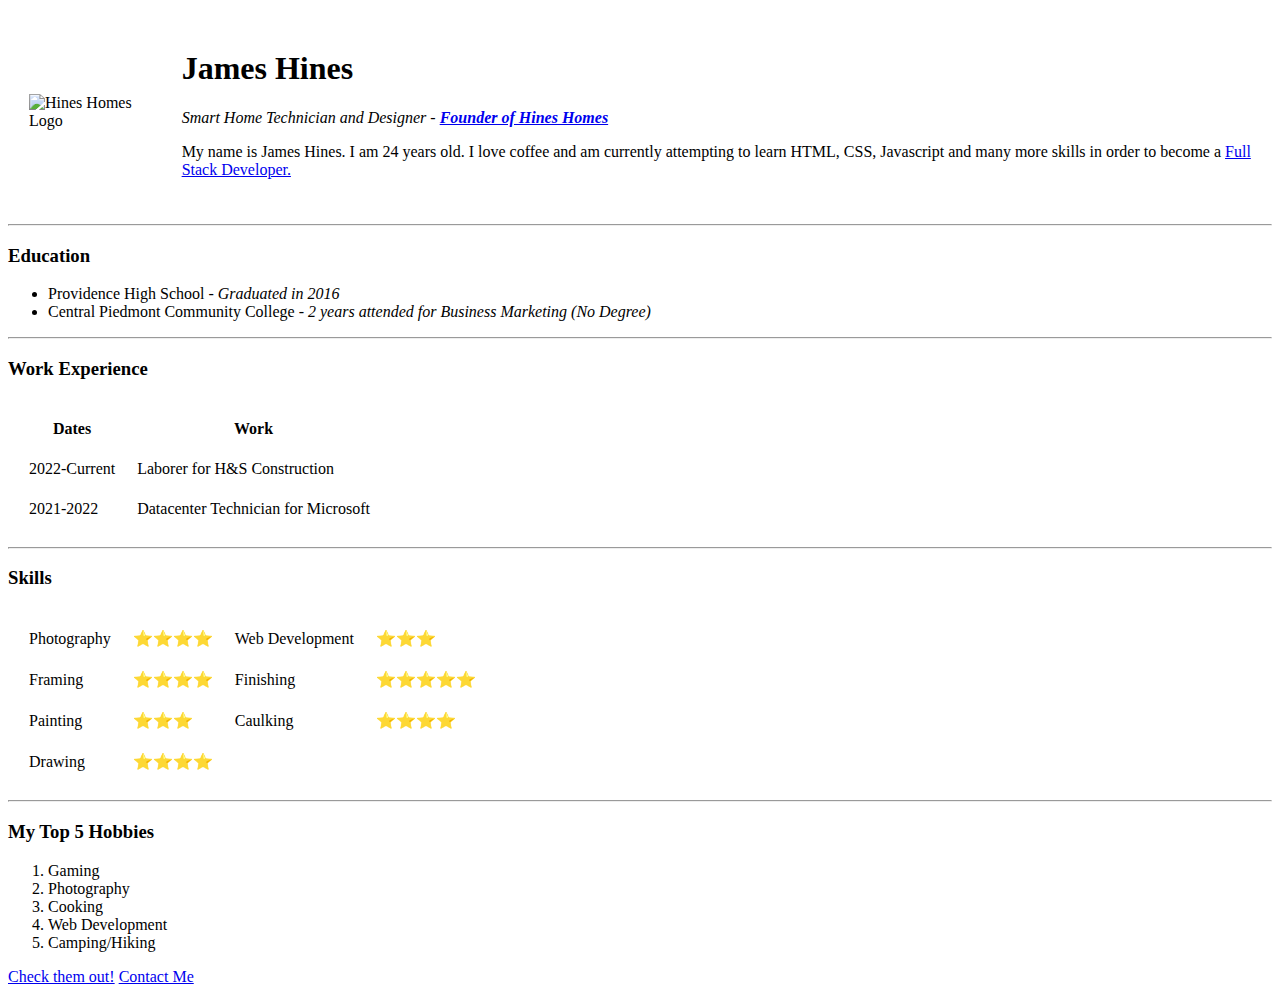
==== index.html @ 6a8924bb "Add initial CV files" ====
<!DOCTYPE html>
<html lang="en" dir="ltr">

<head>
  <meta charset="utf-8">
  <title>James' Personal Site</title>
</head>

<body>
  <table cellspacing="20">
    <tr>
      <td>
        <img src="images/logo.png" alt="Hines Homes Logo" width="200" height="200">
      </td>
      <td>
        <h1>James Hines</h1>
        <p> <em>Smart Home Technician and Designer - <strong><a href="https://hineshomes.net">Founder of Hines Homes</a></strong> </em> </p>
        <p> My name is James Hines. I am 24 years old. I love coffee and am currently attempting to learn HTML, CSS, Javascript and many more skills in order to become a <a
            href="https://www.lewagon.com/tech-jobs/web-development/full-stack-developer">Full
            Stack Developer.</a></p>
      </td>
    </tr>
  </table>
  <hr />

  <h3>Education</h3>
  <ul>
    <li> Providence High School - <em>Graduated in 2016</em> </li>
    <li> Central Piedmont Community College - <em>2 years attended for Business Marketing (No Degree)</em> </li>
  </ul>
  <hr>

  <h3>Work Experience</h3>
  <table cellspacing="20">
    <thead>
      <tr>
        <th>Dates</th>
        <th>Work</th>
      </tr>
    </thead>
    <tr>
      <td>2022-Current</td>
      <td>Laborer for H&S Construction</td>
    </tr>
    <tr>
      <td>2021-2022</td>
      <td>Datacenter Technician for Microsoft</td>
    </tr>
  </table>
  <hr>

  <h3>Skills</h3>
  <table cellspacing="20">

    <tr>
      <td>Photography</td>
      <td>⭐⭐⭐⭐</td>
      <td>Web Development</td>
      <td>⭐⭐⭐</td>
    </tr>
    <tr>
      <td>Framing</td>
      <td>⭐⭐⭐⭐</td>
      <td>Finishing</td>
      <td>⭐⭐⭐⭐⭐</td>
    </tr>
    <tr>
      <td>Painting</td>
      <td>⭐⭐⭐</td>
      <td>Caulking</td>
      <td>⭐⭐⭐⭐</td>
    </tr>
    <tr>
      <td>Drawing</td>
      <td>⭐⭐⭐⭐</td>
    </tr>
  </table>
<hr>
  <h3>My Top 5 Hobbies</h3>
  <ol>
    <li> Gaming </li>
    <li> Photography </li>
    <li> Cooking </li>
    <li> Web Development </li>
    <li> Camping/Hiking </li>
  </ol>
  <a href="Hobbies.html">Check them out!</a>
  <a href="Contact.html">Contact Me</a>
</body>

</html>
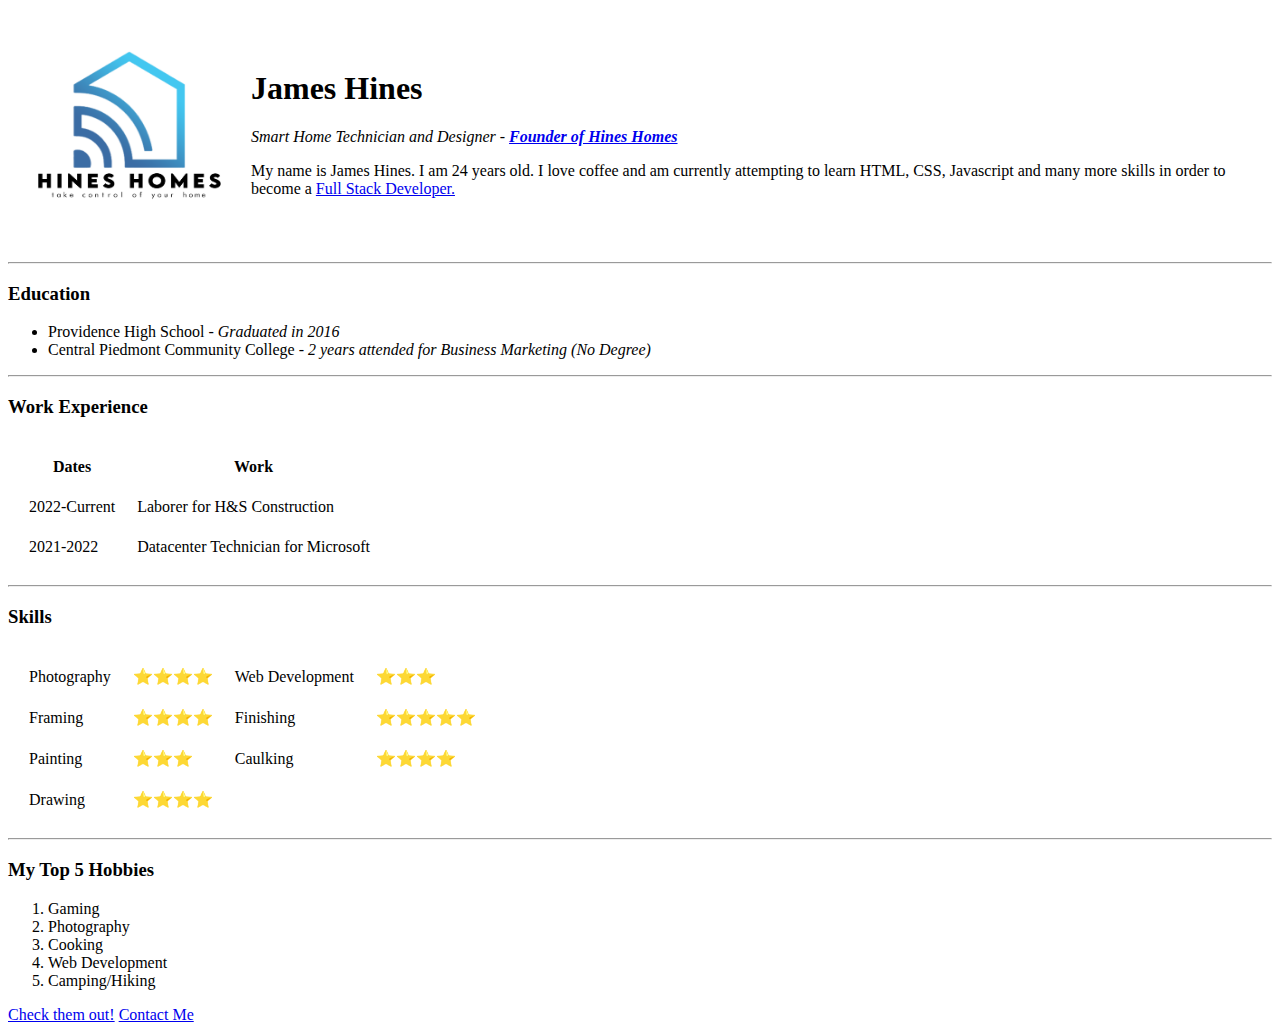
==== commit 2c487f3a: "Added external CSS file" ====
--- a/index.html
+++ b/index.html
@@ -4,20 +4,21 @@
 <head>
   <meta charset="utf-8">
   <title>James' Personal Site</title>
+  <link rel="stylesheet" href="css/styles.css">
 </head>
 
 <body>
-  <table cellspacing="20">
+  <table cellspacing="20" style="border-style:none;">
     <tr>
       <td>
         <img src="images/logo.png" alt="Hines Homes Logo" width="200" height="200">
       </td>
       <td>
         <h1>James Hines</h1>
-        <p> <em>Smart Home Technician and Designer - <strong><a href="https://hineshomes.net">Founder of Hines Homes</a></strong> </em> </p>
-        <p> My name is James Hines. I am 24 years old. I love coffee and am currently attempting to learn HTML, CSS, Javascript and many more skills in order to become a <a
-            href="https://www.lewagon.com/tech-jobs/web-development/full-stack-developer">Full
-            Stack Developer.</a></p>
+          <p> <em>Smart Home Technician and Designer - <strong><a href="https://hineshomes.net">Founder of Hines Homes</a></strong> </em> </p>
+          <p> My name is James Hines. I am 24 years old. I love coffee and am currently attempting to learn HTML, CSS, Javascript and many more skills in order to become a <a
+              href="https://www.lewagon.com/tech-jobs/web-development/full-stack-developer">Full
+              Stack Developer.</a></p>
       </td>
     </tr>
   </table>
@@ -75,7 +76,8 @@
       <td>⭐⭐⭐⭐</td>
     </tr>
   </table>
-<hr>
+  <hr>
+
   <h3>My Top 5 Hobbies</h3>
   <ol>
     <li> Gaming </li>
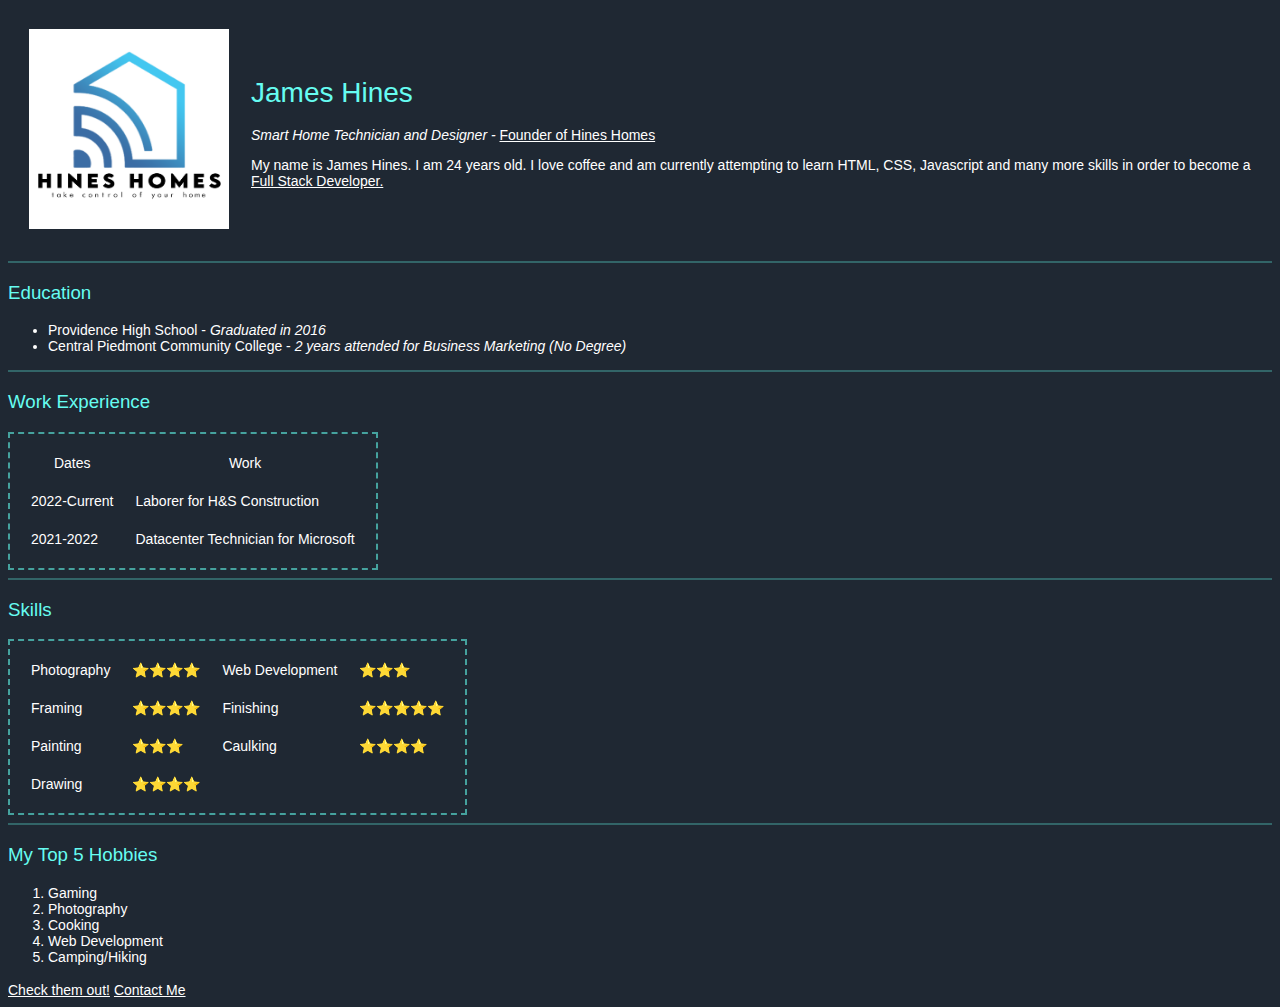
==== commit 750521c5: "troubleshooting CSS document reference" ====
--- a/index.html
+++ b/index.html
@@ -4,21 +4,21 @@
 <head>
   <meta charset="utf-8">
   <title>James' Personal Site</title>
-  <link rel="stylesheet" href="css/styles.css">
+  <link rel="stylesheet" href="CSS/styles.css">
 </head>
 
 <body>
-  <table cellspacing="20" style="border-style:none;">
+  <table class="heading" cellspacing="20">
     <tr>
       <td>
         <img src="images/logo.png" alt="Hines Homes Logo" width="200" height="200">
       </td>
       <td>
-        <h1>James Hines</h1>
-          <p> <em>Smart Home Technician and Designer - <strong><a href="https://hineshomes.net">Founder of Hines Homes</a></strong> </em> </p>
-          <p> My name is James Hines. I am 24 years old. I love coffee and am currently attempting to learn HTML, CSS, Javascript and many more skills in order to become a <a
-              href="https://www.lewagon.com/tech-jobs/web-development/full-stack-developer">Full
-              Stack Developer.</a></p>
+        <h1 id="heading">James Hines</h1>
+        <p> <em>Smart Home Technician and Designer - <strong><a href="https://hineshomes.net">Founder of Hines Homes</a></strong> </em> </p>
+        <p> My name is James Hines. I am 24 years old. I love coffee and am currently attempting to learn HTML, CSS, Javascript and many more skills in order to become a <a
+            href="https://www.lewagon.com/tech-jobs/web-development/full-stack-developer">Full
+            Stack Developer.</a></p>
       </td>
     </tr>
   </table>
--- a/CSS/styles.css
+++ b/CSS/styles.css
@@ -0,0 +1,41 @@
+/*******************Tags**********************/
+body {
+  background-color: #1F2833;
+}
+
+hr {
+  background-color: #45a29e;
+  border-style: none;
+  height: 2px;
+  width: 100%;
+  opacity: 50%;
+}
+
+h3 {
+  font-family: Gotham, "Helvetica Neue", Helvetica, Arial, sans-serif;
+  font-weight: 400;
+  color: #66FCF1;
+}
+
+p, a, li, td, th, label {
+  color: white;
+  font: 14px Verdana, sans-serif;
+}
+
+table {
+  border-color: #45a29e;
+  border-width: 2px;
+  border-style: dashed;
+}
+
+/*******************Classes********************/
+.heading {
+  border-style: none;
+}
+
+/*********************IDs***********************/
+#heading {
+  font-family: Gotham, "Helvetica Neue", Helvetica, Arial, sans-serif;
+  font-weight: 400;
+  color: #66FCF1;
+}
